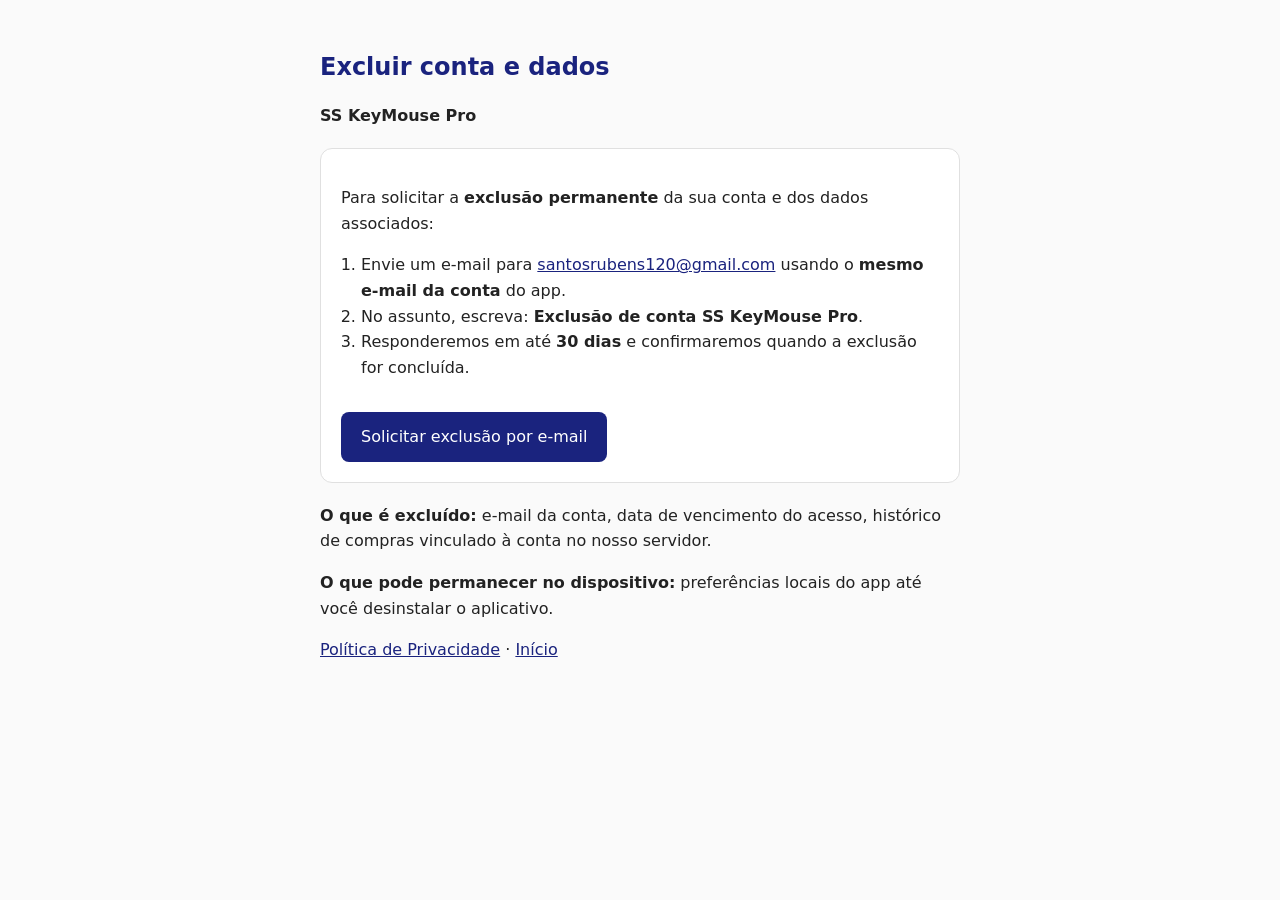
==== exclusao-conta.html @ 3a02cbee "Add files via upload" ====
<!DOCTYPE html>
<html lang="pt-BR">
<head>
    <meta charset="UTF-8">
    <meta name="viewport" content="width=device-width, initial-scale=1.0">
    <title>Excluir conta — SS KeyMouse Pro</title>
    <style>
        body { font-family: system-ui, -apple-system, Segoe UI, Roboto, sans-serif; line-height: 1.6; max-width: 640px; margin: 0 auto; padding: 32px 20px 48px; color: #222; background: #fafafa; }
        h1 { font-size: 1.5rem; color: #1a237e; }
        ol { padding-left: 1.25rem; }
        a.btn { display: inline-block; margin-top: 1rem; padding: 12px 20px; background: #1a237e; color: #fff; text-decoration: none; border-radius: 8px; font-weight: 500; }
        a.link { color: #1a237e; }
        .box { background: #fff; border: 1px solid #e0e0e0; border-radius: 12px; padding: 20px; margin: 1.25rem 0; }
    </style>
</head>
<body>
    <h1>Excluir conta e dados</h1>
    <p><strong>SS KeyMouse Pro</strong></p>

    <div class="box">
        <p>Para solicitar a <strong>exclusão permanente</strong> da sua conta e dos dados associados:</p>
        <ol>
            <li>Envie um e-mail para <a class="link" href="mailto:santosrubens120@gmail.com?subject=Exclus%C3%A3o%20de%20conta%20SS%20KeyMouse%20Pro">santosrubens120@gmail.com</a> usando o <strong>mesmo e-mail da conta</strong> do app.</li>
            <li>No assunto, escreva: <strong>Exclusão de conta SS KeyMouse Pro</strong>.</li>
            <li>Responderemos em até <strong>30 dias</strong> e confirmaremos quando a exclusão for concluída.</li>
        </ol>
        <a class="btn" href="mailto:santosrubens120@gmail.com?subject=Exclus%C3%A3o%20de%20conta%20SS%20KeyMouse%20Pro&amp;body=Ol%C3%A1%2C%20solicito%20a%20exclus%C3%A3o%20da%20minha%20conta%20e%20dados%20no%20app%20SS%20KeyMouse%20Pro.%0A%0AE-mail%20da%20conta%3A%20">Solicitar exclusão por e-mail</a>
    </div>

    <p><strong>O que é excluído:</strong> e-mail da conta, data de vencimento do acesso, histórico de compras vinculado à conta no nosso servidor.</p>
    <p><strong>O que pode permanecer no dispositivo:</strong> preferências locais do app até você desinstalar o aplicativo.</p>

    <p><a class="link" href="privacidade.html">Política de Privacidade</a> · <a class="link" href="index.html">Início</a></p>
</body>
</html>
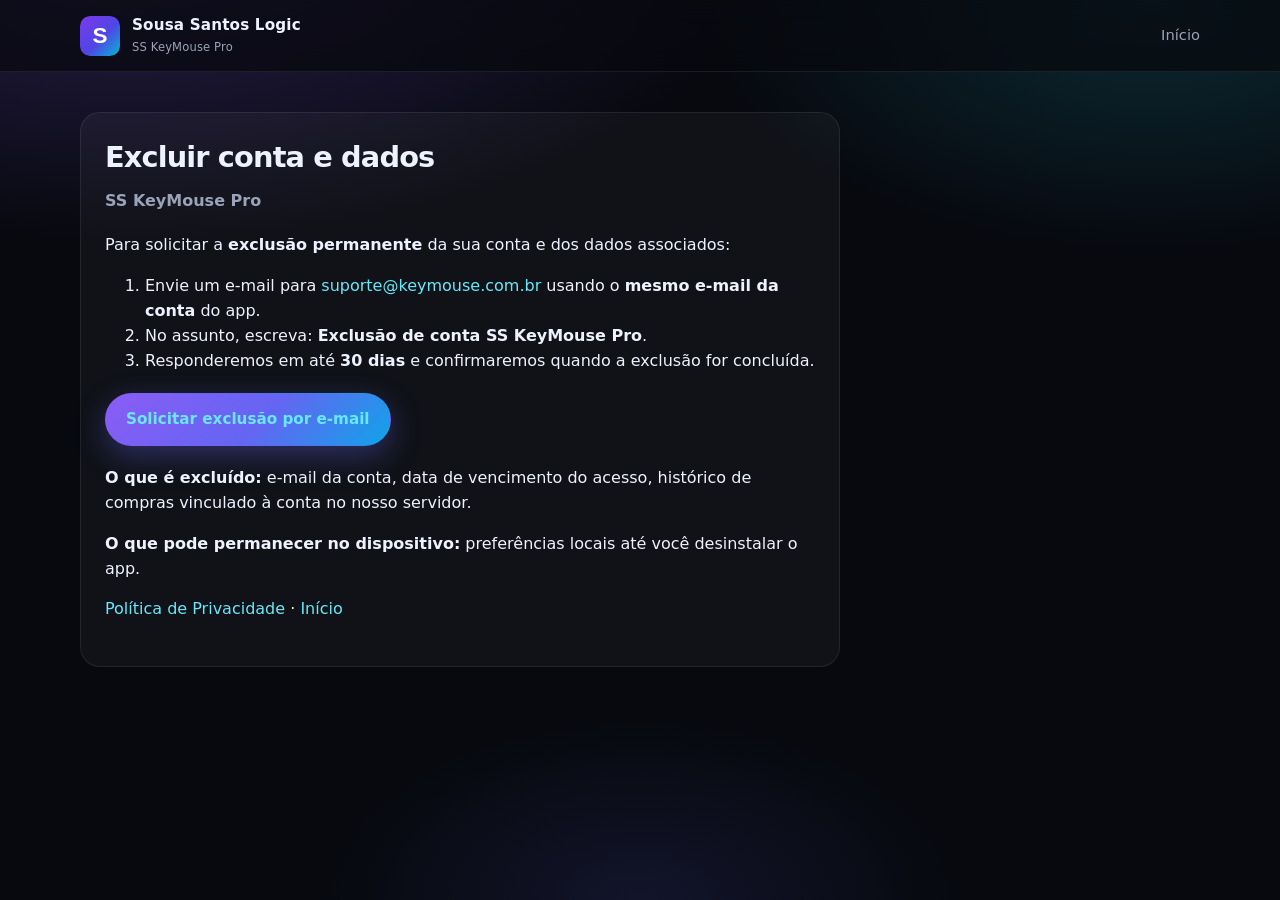
==== commit e5906890: "Replace the GitHub Pages stub with the SS KeyMouse Pro landing. Add the dark product page, shared st" ====
--- a/exclusao-conta.html
+++ b/exclusao-conta.html
@@ -1,35 +1,39 @@
 <!DOCTYPE html>
 <html lang="pt-BR">
 <head>
-    <meta charset="UTF-8">
-    <meta name="viewport" content="width=device-width, initial-scale=1.0">
-    <title>Excluir conta — SS KeyMouse Pro</title>
-    <style>
-        body { font-family: system-ui, -apple-system, Segoe UI, Roboto, sans-serif; line-height: 1.6; max-width: 640px; margin: 0 auto; padding: 32px 20px 48px; color: #222; background: #fafafa; }
-        h1 { font-size: 1.5rem; color: #1a237e; }
-        ol { padding-left: 1.25rem; }
-        a.btn { display: inline-block; margin-top: 1rem; padding: 12px 20px; background: #1a237e; color: #fff; text-decoration: none; border-radius: 8px; font-weight: 500; }
-        a.link { color: #1a237e; }
-        .box { background: #fff; border: 1px solid #e0e0e0; border-radius: 12px; padding: 20px; margin: 1.25rem 0; }
-    </style>
+  <meta charset="UTF-8" />
+  <meta name="viewport" content="width=device-width, initial-scale=1" />
+  <title>Excluir conta — SS KeyMouse Pro</title>
+  <link rel="icon" href="assets/logo.svg" type="image/svg+xml" />
+  <link rel="stylesheet" href="styles.css" />
 </head>
 <body>
-    <h1>Excluir conta e dados</h1>
-    <p><strong>SS KeyMouse Pro</strong></p>
-
-    <div class="box">
+  <header class="nav">
+    <div class="container nav-inner">
+      <a class="brand" href="index.html">
+        <img src="assets/logo.svg" alt="" width="40" height="40" />
+        <span>Sousa Santos Logic<small>SS KeyMouse Pro</small></span>
+      </a>
+      <nav class="nav-links"><a href="index.html">Início</a></nav>
+    </div>
+  </header>
+  <main class="legal-page">
+    <div class="container">
+      <article>
+        <h1>Excluir conta e dados</h1>
+        <p class="meta"><strong>SS KeyMouse Pro</strong></p>
         <p>Para solicitar a <strong>exclusão permanente</strong> da sua conta e dos dados associados:</p>
         <ol>
-            <li>Envie um e-mail para <a class="link" href="mailto:santosrubens120@gmail.com?subject=Exclus%C3%A3o%20de%20conta%20SS%20KeyMouse%20Pro">santosrubens120@gmail.com</a> usando o <strong>mesmo e-mail da conta</strong> do app.</li>
-            <li>No assunto, escreva: <strong>Exclusão de conta SS KeyMouse Pro</strong>.</li>
-            <li>Responderemos em até <strong>30 dias</strong> e confirmaremos quando a exclusão for concluída.</li>
+          <li>Envie um e-mail para <a href="mailto:suporte@keymouse.com.br?subject=Exclus%C3%A3o%20de%20conta%20SS%20KeyMouse%20Pro">suporte@keymouse.com.br</a> usando o <strong>mesmo e-mail da conta</strong> do app.</li>
+          <li>No assunto, escreva: <strong>Exclusão de conta SS KeyMouse Pro</strong>.</li>
+          <li>Responderemos em até <strong>30 dias</strong> e confirmaremos quando a exclusão for concluída.</li>
         </ol>
-        <a class="btn" href="mailto:santosrubens120@gmail.com?subject=Exclus%C3%A3o%20de%20conta%20SS%20KeyMouse%20Pro&amp;body=Ol%C3%A1%2C%20solicito%20a%20exclus%C3%A3o%20da%20minha%20conta%20e%20dados%20no%20app%20SS%20KeyMouse%20Pro.%0A%0AE-mail%20da%20conta%3A%20">Solicitar exclusão por e-mail</a>
+        <p style="margin:1.25rem 0"><a class="btn btn-primary" href="mailto:suporte@keymouse.com.br?subject=Exclus%C3%A3o%20de%20conta%20SS%20KeyMouse%20Pro&amp;body=Ol%C3%A1%2C%20solicito%20a%20exclus%C3%A3o%20da%20minha%20conta%20e%20dados%20no%20app%20SS%20KeyMouse%20Pro.%0A%0AE-mail%20da%20conta%3A%20">Solicitar exclusão por e-mail</a></p>
+        <p><strong>O que é excluído:</strong> e-mail da conta, data de vencimento do acesso, histórico de compras vinculado à conta no nosso servidor.</p>
+        <p><strong>O que pode permanecer no dispositivo:</strong> preferências locais até você desinstalar o app.</p>
+        <p><a href="privacidade.html">Política de Privacidade</a> · <a href="index.html">Início</a></p>
+      </article>
     </div>
-
-    <p><strong>O que é excluído:</strong> e-mail da conta, data de vencimento do acesso, histórico de compras vinculado à conta no nosso servidor.</p>
-    <p><strong>O que pode permanecer no dispositivo:</strong> preferências locais do app até você desinstalar o aplicativo.</p>
-
-    <p><a class="link" href="privacidade.html">Política de Privacidade</a> · <a class="link" href="index.html">Início</a></p>
+  </main>
 </body>
 </html>
--- a/styles.css
+++ b/styles.css
@@ -0,0 +1,168 @@
+:root {
+  --bg: #07090f;
+  --bg-elev: #0e1320;
+  --card: rgba(255,255,255,0.04);
+  --card-border: rgba(255,255,255,0.08);
+  --text: #eef2ff;
+  --muted: #9aa3b8;
+  --purple: #8b5cf6;
+  --indigo: #6366f1;
+  --cyan: #22d3ee;
+  --ok: #34d399;
+  --radius: 18px;
+  --shadow: 0 24px 80px rgba(0,0,0,.45);
+  --max: 1120px;
+  --font: "Segoe UI", Inter, system-ui, -apple-system, sans-serif;
+}
+* { box-sizing: border-box; }
+html { scroll-behavior: smooth; }
+body {
+  margin: 0;
+  font-family: var(--font);
+  background:
+    radial-gradient(1200px 600px at 10% -10%, rgba(139,92,246,.28), transparent 55%),
+    radial-gradient(900px 500px at 90% 0%, rgba(34,211,238,.16), transparent 50%),
+    radial-gradient(700px 400px at 50% 100%, rgba(99,102,241,.12), transparent 45%),
+    var(--bg);
+  color: var(--text);
+  line-height: 1.55;
+  min-height: 100vh;
+}
+a { color: inherit; text-decoration: none; }
+img { max-width: 100%; display: block; }
+.container { width: min(var(--max), calc(100% - 2.5rem)); margin-inline: auto; }
+.nav {
+  position: sticky; top: 0; z-index: 40;
+  backdrop-filter: blur(14px);
+  background: rgba(7,9,15,.72);
+  border-bottom: 1px solid var(--card-border);
+}
+.nav-inner {
+  display: flex; align-items: center; justify-content: space-between;
+  padding: 0.9rem 0; gap: 1rem;
+}
+.brand { display: flex; align-items: center; gap: .75rem; font-weight: 700; letter-spacing: .01em; }
+.brand img { width: 40px; height: 40px; border-radius: 10px; }
+.brand span { font-size: .95rem; }
+.brand small { display: block; font-weight: 500; color: var(--muted); font-size: .72rem; margin-top: 1px; }
+.nav-links { display: flex; gap: 1.1rem; align-items: center; color: var(--muted); font-size: .92rem; }
+.nav-links a:hover { color: var(--text); }
+.btn {
+  display: inline-flex; align-items: center; justify-content: center; gap: .5rem;
+  border-radius: 999px; padding: .85rem 1.25rem; font-weight: 650; font-size: .95rem;
+  border: 1px solid transparent; transition: transform .15s ease, background .15s ease, border-color .15s ease;
+}
+.btn:hover { transform: translateY(-1px); }
+.btn-primary {
+  background: linear-gradient(135deg, var(--purple), var(--indigo) 55%, #0ea5e9);
+  color: white; box-shadow: 0 10px 30px rgba(99,102,241,.35);
+}
+.btn-ghost {
+  background: rgba(255,255,255,.04);
+  border-color: var(--card-border);
+  color: var(--text);
+}
+.hero { padding: 4.5rem 0 3rem; }
+.hero-grid {
+  display: grid; grid-template-columns: 1.2fr .8fr; gap: 2.5rem; align-items: center;
+}
+.eyebrow {
+  display: inline-flex; align-items: center; gap: .45rem;
+  padding: .35rem .7rem; border-radius: 999px;
+  background: rgba(139,92,246,.12); border: 1px solid rgba(139,92,246,.28);
+  color: #c4b5fd; font-size: .8rem; font-weight: 600; margin-bottom: 1.1rem;
+}
+h1 {
+  font-size: clamp(2.1rem, 4vw, 3.2rem);
+  line-height: 1.12; margin: 0 0 1rem; letter-spacing: -0.03em;
+}
+h1 .grad {
+  background: linear-gradient(90deg, #c4b5fd, #67e8f9);
+  -webkit-background-clip: text; background-clip: text; color: transparent;
+}
+.lead { color: var(--muted); font-size: 1.08rem; max-width: 36rem; margin: 0 0 1.6rem; }
+.cta-row { display: flex; flex-wrap: wrap; gap: .75rem; margin-bottom: 1.75rem; }
+.stats { display: flex; flex-wrap: wrap; gap: 1.25rem; }
+.stat {
+  min-width: 7.5rem; padding: .9rem 1rem; border-radius: 14px;
+  background: var(--card); border: 1px solid var(--card-border);
+}
+.stat strong { display: block; font-size: 1.25rem; }
+.stat span { color: var(--muted); font-size: .8rem; }
+.hero-card {
+  position: relative;
+  background: linear-gradient(180deg, rgba(255,255,255,.06), rgba(255,255,255,.02));
+  border: 1px solid var(--card-border);
+  border-radius: 28px; padding: 1.5rem; box-shadow: var(--shadow);
+}
+.hero-card::before {
+  content: ""; position: absolute; inset: -1px; border-radius: 28px; padding: 1px;
+  background: linear-gradient(135deg, rgba(139,92,246,.5), transparent 40%, rgba(34,211,238,.35));
+  -webkit-mask: linear-gradient(#000 0 0) content-box, linear-gradient(#000 0 0);
+  mask: linear-gradient(#000 0 0) content-box, linear-gradient(#000 0 0);
+  -webkit-mask-composite: xor; mask-composite: exclude; pointer-events: none;
+}
+.app-badge { display: flex; gap: 1rem; align-items: center; margin-bottom: 1.2rem; }
+.app-badge img { width: 84px; height: 84px; border-radius: 20px; box-shadow: 0 12px 40px rgba(0,0,0,.4); }
+.app-badge h2 { margin: 0; font-size: 1.25rem; }
+.app-badge p { margin: .25rem 0 0; color: var(--muted); font-size: .88rem; }
+.pill-list { display: grid; gap: .65rem; margin: 0; padding: 0; list-style: none; }
+.pill-list li {
+  display: flex; gap: .6rem; align-items: flex-start;
+  padding: .75rem .9rem; border-radius: 12px;
+  background: rgba(0,0,0,.22); border: 1px solid var(--card-border);
+  color: #dbe3f5; font-size: .9rem;
+}
+.dot { width: .55rem; height: .55rem; margin-top: .45rem; border-radius: 50%; background: var(--cyan); flex-shrink: 0; box-shadow: 0 0 12px rgba(34,211,238,.7); }
+section { padding: 3.25rem 0; }
+.section-title { margin: 0 0 .5rem; font-size: clamp(1.5rem, 3vw, 2rem); letter-spacing: -.02em; }
+.section-sub { color: var(--muted); margin: 0 0 1.75rem; max-width: 38rem; }
+.grid-3 { display: grid; grid-template-columns: repeat(3, 1fr); gap: 1rem; }
+.card {
+  background: var(--card); border: 1px solid var(--card-border);
+  border-radius: var(--radius); padding: 1.25rem 1.3rem; min-height: 100%;
+}
+.card h3 { margin: 0 0 .45rem; font-size: 1.05rem; }
+.card p { margin: 0; color: var(--muted); font-size: .92rem; }
+.icon {
+  width: 42px; height: 42px; border-radius: 12px; display: grid; place-items: center;
+  margin-bottom: .9rem; background: rgba(139,92,246,.15); color: #c4b5fd; font-size: 1.15rem;
+}
+.panel {
+  display: grid; grid-template-columns: 1fr 1fr; gap: 1.25rem;
+  background: var(--bg-elev); border: 1px solid var(--card-border);
+  border-radius: 24px; padding: 1.5rem;
+}
+.panel ul { margin: .6rem 0 0; padding-left: 1.1rem; color: var(--muted); }
+.panel li { margin: .35rem 0; }
+.note {
+  margin-top: 1rem; padding: .9rem 1rem; border-radius: 12px;
+  background: rgba(52,211,153,.08); border: 1px solid rgba(52,211,153,.25);
+  color: #a7f3d0; font-size: .88rem;
+}
+.cta-band {
+  margin: 1rem 0 2rem; padding: 2rem; border-radius: 24px; text-align: center;
+  background: linear-gradient(135deg, rgba(139,92,246,.22), rgba(14,165,233,.12));
+  border: 1px solid rgba(255,255,255,.1);
+}
+.cta-band h2 { margin: 0 0 .5rem; }
+.cta-band p { margin: 0 0 1.2rem; color: var(--muted); }
+footer {
+  border-top: 1px solid var(--card-border);
+  padding: 2rem 0 2.5rem; color: var(--muted); font-size: .88rem;
+}
+.footer-inner { display: flex; flex-wrap: wrap; gap: 1rem; justify-content: space-between; align-items: center; }
+.footer-links { display: flex; flex-wrap: wrap; gap: 1rem; }
+.legal-page { padding: 2.5rem 0 4rem; }
+.legal-page article {
+  background: var(--card); border: 1px solid var(--card-border);
+  border-radius: 20px; padding: 1.75rem 1.5rem; max-width: 760px;
+}
+.legal-page h1 { font-size: 1.8rem; margin: 0 0 .35rem; }
+.legal-page h2 { font-size: 1.05rem; margin: 1.6rem 0 .5rem; color: #c4b5fd; }
+.legal-page .meta { color: var(--muted); margin-bottom: 1.2rem; }
+.legal-page a { color: #67e8f9; }
+@media (max-width: 880px) {
+  .hero-grid, .grid-3, .panel { grid-template-columns: 1fr; }
+  .nav-links .hide-sm { display: none; }
+}
